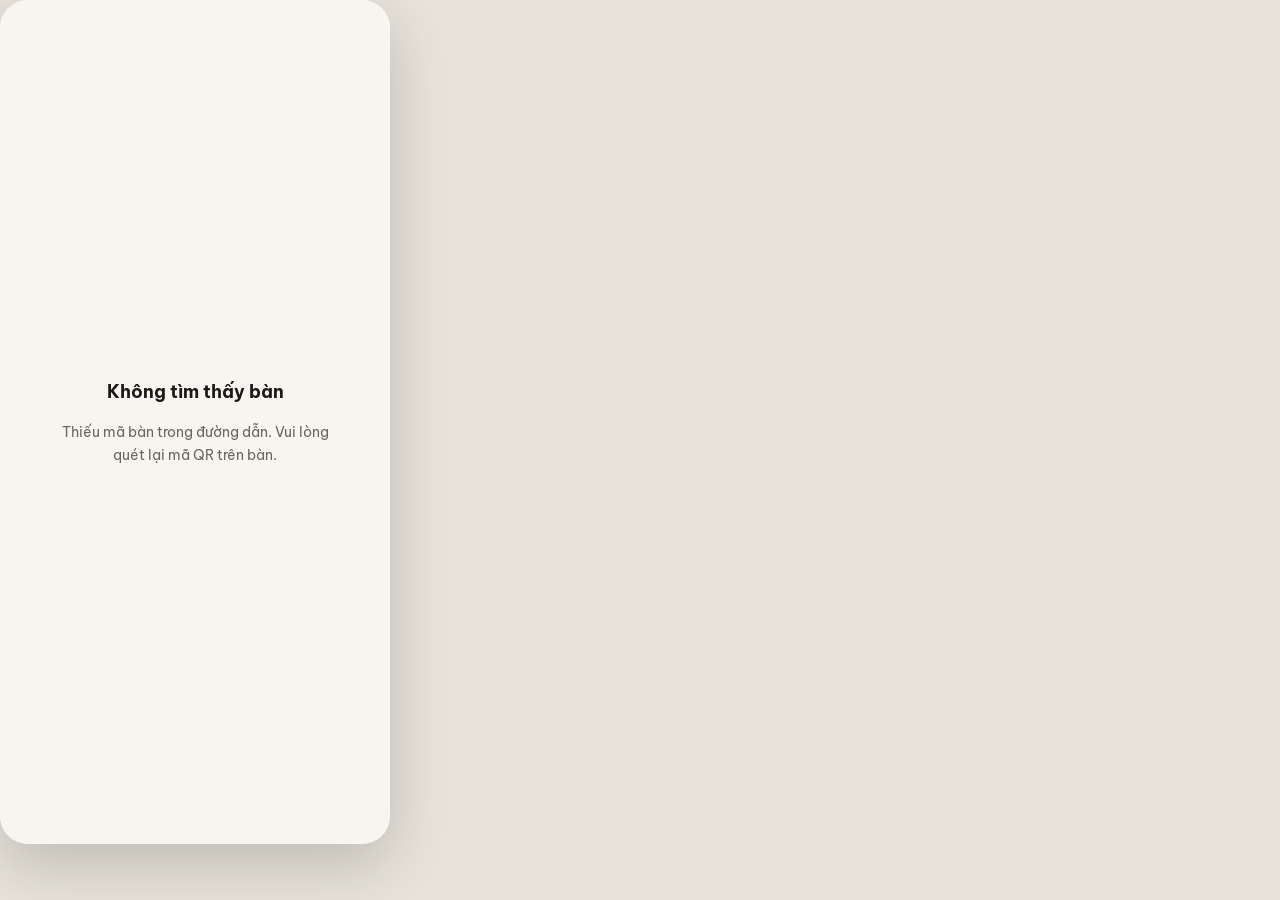
==== index.html @ d2cce716 "Replace site with digital menu ordering system customer app Static export of the Customer Web App (N" ====
<!DOCTYPE html><html lang="vi"><head><meta charSet="utf-8"/><meta name="viewport" content="width=device-width, initial-scale=1, maximum-scale=1"/><link rel="stylesheet" href="/_next/static/css/6815f434380d514e.css" data-precedence="next"/><link rel="preload" as="script" fetchPriority="low" href="/_next/static/chunks/webpack-03f7c6bc932ce1e3.js"/><script src="/_next/static/chunks/fd9d1056-1ea637f06d230f79.js" async=""></script><script src="/_next/static/chunks/117-aea75e95c48275c6.js" async=""></script><script src="/_next/static/chunks/main-app-7bda3a2b025650c7.js" async=""></script><script src="/_next/static/chunks/44530001-3bf1abf623554b3e.js" async=""></script><script src="/_next/static/chunks/661-2b5c2b31d3c5ec28.js" async=""></script><script src="/_next/static/chunks/app/page-7e5e1e7639be7797.js" async=""></script><title>Quán 151</title><meta name="description" content="Đặt món tại bàn — quét mã QR trên bàn để xem thực đơn."/><script src="/_next/static/chunks/polyfills-42372ed130431b0a.js" noModule=""></script></head><body class="font-sans antialiased"><!--$!--><template data-dgst="BAILOUT_TO_CLIENT_SIDE_RENDERING"></template><div class="phone-shell"><div class="absolute inset-0 flex items-center justify-center bg-bg"><p class="text-body text-muted">Đang tải thực đơn…</p></div></div><!--/$--><script src="/_next/static/chunks/webpack-03f7c6bc932ce1e3.js" async=""></script><script>(self.__next_f=self.__next_f||[]).push([0]);self.__next_f.push([2,null])</script><script>self.__next_f.push([1,"1:HL[\"/_next/static/css/6815f434380d514e.css\",\"style\"]\n"])</script><script>self.__next_f.push([1,"2:I[2846,[],\"\"]\n4:I[9107,[],\"ClientPageRoot\"]\n5:I[8457,[\"762\",\"static/chunks/44530001-3bf1abf623554b3e.js\",\"661\",\"static/chunks/661-2b5c2b31d3c5ec28.js\",\"931\",\"static/chunks/app/page-7e5e1e7639be7797.js\"],\"default\",1]\n6:I[4707,[],\"\"]\n7:I[6423,[],\"\"]\n9:I[1060,[],\"\"]\na:[]\n0:[\"$\",\"$L2\",null,{\"buildId\":\"1fy-9XKvXo-Z8v4_ACBgh\",\"assetPrefix\":\"\",\"urlParts\":[\"\",\"\"],\"initialTree\":[\"\",{\"children\":[\"__PAGE__\",{}]},\"$undefined\",\"$undefined\",true],\"initialSeedData\":[\"\",{\"children\":[\"__PAGE__\",{},[[\"$L3\",[\"$\",\"$L4\",null,{\"props\":{\"params\":{},\"searchParams\":{}},\"Component\":\"$5\"}],null],null],null]},[[[[\"$\",\"link\",\"0\",{\"rel\":\"stylesheet\",\"href\":\"/_next/static/css/6815f434380d514e.css\",\"precedence\":\"next\",\"crossOrigin\":\"$undefined\"}]],[\"$\",\"html\",null,{\"lang\":\"vi\",\"children\":[\"$\",\"body\",null,{\"className\":\"font-sans antialiased\",\"children\":[\"$\",\"$L6\",null,{\"parallelRouterKey\":\"children\",\"segmentPath\":[\"children\"],\"error\":\"$undefined\",\"errorStyles\":\"$undefined\",\"errorScripts\":\"$undefined\",\"template\":[\"$\",\"$L7\",null,{}],\"templateStyles\":\"$undefined\",\"templateScripts\":\"$undefined\",\"notFound\":[[\"$\",\"title\",null,{\"children\":\"404: This page could not be found.\"}],[\"$\",\"div\",null,{\"style\":{\"fontFamily\":\"system-ui,\\\"Segoe UI\\\",Roboto,Helvetica,Arial,sans-serif,\\\"Apple Color Emoji\\\",\\\"Segoe UI Emoji\\\"\",\"height\":\"100vh\",\"textAlign\":\"center\",\"display\":\"flex\",\"flexDirection\":\"column\",\"alignItems\":\"center\",\"justifyContent\":\"center\"},\"children\":[\"$\",\"div\",null,{\"children\":[[\"$\",\"style\",null,{\"dangerouslySetInnerHTML\":{\"__html\":\"body{color:#000;background:#fff;margin:0}.next-error-h1{border-right:1px solid rgba(0,0,0,.3)}@media (prefers-color-scheme:dark){body{color:#fff;background:#000}.next-error-h1{border-right:1px solid rgba(255,255,255,.3)}}\"}}],[\"$\",\"h1\",null,{\"className\":\"next-error-h1\",\"style\":{\"display\":\"inline-block\",\"margin\":\"0 20px 0 0\",\"padding\":\"0 23px 0 0\",\"fontSize\":24,\"fontWeight\":500,\"verticalAlign\":\"top\",\"lineHeight\":\"49px\"},\"children\":\"404\"}],[\"$\",\"div\",null,{\"style\":{\"display\":\"inline-block\"},\"children\":[\"$\",\"h2\",null,{\"styl"])</script><script>self.__next_f.push([1,"e\":{\"fontSize\":14,\"fontWeight\":400,\"lineHeight\":\"49px\",\"margin\":0},\"children\":\"This page could not be found.\"}]}]]}]}]],\"notFoundStyles\":[]}]}]}]],null],null],\"couldBeIntercepted\":false,\"initialHead\":[null,\"$L8\"],\"globalErrorComponent\":\"$9\",\"missingSlots\":\"$Wa\"}]\n"])</script><script>self.__next_f.push([1,"8:[[\"$\",\"meta\",\"0\",{\"name\":\"viewport\",\"content\":\"width=device-width, initial-scale=1, maximum-scale=1\"}],[\"$\",\"meta\",\"1\",{\"charSet\":\"utf-8\"}],[\"$\",\"title\",\"2\",{\"children\":\"Quán 151\"}],[\"$\",\"meta\",\"3\",{\"name\":\"description\",\"content\":\"Đặt món tại bàn — quét mã QR trên bàn để xem thực đơn.\"}]]\n3:null\n"])</script></body></html>
---- _next/static/css/6815f434380d514e.css ----
@import url("https://fonts.googleapis.com/css2?family=Be+Vietnam+Pro:wght@400;500;600;700;800&display=swap");*,:after,:before{--tw-border-spacing-x:0;--tw-border-spacing-y:0;--tw-translate-x:0;--tw-translate-y:0;--tw-rotate:0;--tw-skew-x:0;--tw-skew-y:0;--tw-scale-x:1;--tw-scale-y:1;--tw-pan-x: ;--tw-pan-y: ;--tw-pinch-zoom: ;--tw-scroll-snap-strictness:proximity;--tw-gradient-from-position: ;--tw-gradient-via-position: ;--tw-gradient-to-position: ;--tw-ordinal: ;--tw-slashed-zero: ;--tw-numeric-figure: ;--tw-numeric-spacing: ;--tw-numeric-fraction: ;--tw-ring-inset: ;--tw-ring-offset-width:0px;--tw-ring-offset-color:#fff;--tw-ring-color:rgba(59,130,246,.5);--tw-ring-offset-shadow:0 0 #0000;--tw-ring-shadow:0 0 #0000;--tw-shadow:0 0 #0000;--tw-shadow-colored:0 0 #0000;--tw-blur: ;--tw-brightness: ;--tw-contrast: ;--tw-grayscale: ;--tw-hue-rotate: ;--tw-invert: ;--tw-saturate: ;--tw-sepia: ;--tw-drop-shadow: ;--tw-backdrop-blur: ;--tw-backdrop-brightness: ;--tw-backdrop-contrast: ;--tw-backdrop-grayscale: ;--tw-backdrop-hue-rotate: ;--tw-backdrop-invert: ;--tw-backdrop-opacity: ;--tw-backdrop-saturate: ;--tw-backdrop-sepia: ;--tw-contain-size: ;--tw-contain-layout: ;--tw-contain-paint: ;--tw-contain-style: }::backdrop{--tw-border-spacing-x:0;--tw-border-spacing-y:0;--tw-translate-x:0;--tw-translate-y:0;--tw-rotate:0;--tw-skew-x:0;--tw-skew-y:0;--tw-scale-x:1;--tw-scale-y:1;--tw-pan-x: ;--tw-pan-y: ;--tw-pinch-zoom: ;--tw-scroll-snap-strictness:proximity;--tw-gradient-from-position: ;--tw-gradient-via-position: ;--tw-gradient-to-position: ;--tw-ordinal: ;--tw-slashed-zero: ;--tw-numeric-figure: ;--tw-numeric-spacing: ;--tw-numeric-fraction: ;--tw-ring-inset: ;--tw-ring-offset-width:0px;--tw-ring-offset-color:#fff;--tw-ring-color:rgba(59,130,246,.5);--tw-ring-offset-shadow:0 0 #0000;--tw-ring-shadow:0 0 #0000;--tw-shadow:0 0 #0000;--tw-shadow-colored:0 0 #0000;--tw-blur: ;--tw-brightness: ;--tw-contrast: ;--tw-grayscale: ;--tw-hue-rotate: ;--tw-invert: ;--tw-saturate: ;--tw-sepia: ;--tw-drop-shadow: ;--tw-backdrop-blur: ;--tw-backdrop-brightness: ;--tw-backdrop-contrast: ;--tw-backdrop-grayscale: ;--tw-backdrop-hue-rotate: ;--tw-backdrop-invert: ;--tw-backdrop-opacity: ;--tw-backdrop-saturate: ;--tw-backdrop-sepia: ;--tw-contain-size: ;--tw-contain-layout: ;--tw-contain-paint: ;--tw-contain-style: }

/*
! tailwindcss v3.4.17 | MIT License | https://tailwindcss.com
*/*,:after,:before{box-sizing:border-box;border:0 solid #e5e7eb}:after,:before{--tw-content:""}:host,html{line-height:1.5;-webkit-text-size-adjust:100%;-moz-tab-size:4;-o-tab-size:4;tab-size:4;font-family:Be Vietnam Pro,system-ui,sans-serif;font-feature-settings:normal;font-variation-settings:normal;-webkit-tap-highlight-color:transparent}body{margin:0;line-height:inherit}hr{height:0;color:inherit;border-top-width:1px}abbr:where([title]){-webkit-text-decoration:underline dotted;text-decoration:underline dotted}h1,h2,h3,h4,h5,h6{font-size:inherit;font-weight:inherit}a{color:inherit;text-decoration:inherit}b,strong{font-weight:bolder}code,kbd,pre,samp{font-family:ui-monospace,SFMono-Regular,Menlo,Monaco,Consolas,Liberation Mono,Courier New,monospace;font-feature-settings:normal;font-variation-settings:normal;font-size:1em}small{font-size:80%}sub,sup{font-size:75%;line-height:0;position:relative;vertical-align:baseline}sub{bottom:-.25em}sup{top:-.5em}table{text-indent:0;border-color:inherit;border-collapse:collapse}button,input,optgroup,select,textarea{font-family:inherit;font-feature-settings:inherit;font-variation-settings:inherit;font-size:100%;font-weight:inherit;line-height:inherit;letter-spacing:inherit;color:inherit;margin:0;padding:0}button,select{text-transform:none}button,input:where([type=button]),input:where([type=reset]),input:where([type=submit]){-webkit-appearance:button;background-color:transparent;background-image:none}:-moz-focusring{outline:auto}:-moz-ui-invalid{box-shadow:none}progress{vertical-align:baseline}::-webkit-inner-spin-button,::-webkit-outer-spin-button{height:auto}[type=search]{-webkit-appearance:textfield;outline-offset:-2px}::-webkit-search-decoration{-webkit-appearance:none}::-webkit-file-upload-button{-webkit-appearance:button;font:inherit}summary{display:list-item}blockquote,dd,dl,figure,h1,h2,h3,h4,h5,h6,hr,p,pre{margin:0}fieldset{margin:0}fieldset,legend{padding:0}menu,ol,ul{list-style:none;margin:0;padding:0}dialog{padding:0}textarea{resize:vertical}input::-moz-placeholder,textarea::-moz-placeholder{opacity:1;color:#9ca3af}input::placeholder,textarea::placeholder{opacity:1;color:#9ca3af}[role=button],button{cursor:pointer}:disabled{cursor:default}audio,canvas,embed,iframe,img,object,svg,video{display:block;vertical-align:middle}img,video{max-width:100%;height:auto}[hidden]:where(:not([hidden=until-found])){display:none}.static{position:static}.absolute{position:absolute}.inset-0{inset:0}.bottom-0{bottom:0}.left-0{left:0}.left-gutter{left:20px}.right-0{right:0}.right-4{right:1rem}.right-gutter{right:20px}.top-3{top:.75rem}.top-4{top:1rem}.z-10{z-index:10}.z-50{z-index:50}.mb-2{margin-bottom:.5rem}.mt-2{margin-top:.5rem}.mt-\[10px\]{margin-top:10px}.mt-auto{margin-top:auto}.line-clamp-2{overflow:hidden;display:-webkit-box;-webkit-box-orient:vertical;-webkit-line-clamp:2}.block{display:block}.inline{display:inline}.flex{display:flex}.table{display:table}.h-10{height:2.5rem}.h-12{height:3rem}.h-\[84px\]{height:84px}.h-addButton{height:36px}.h-cartBarHeight{height:56px}.h-chipHeight{height:40px}.h-full{height:100%}.h-itemImage{height:84px}.h-logo,.h-minTouch{height:44px}.h-primaryButtonHeight{height:54px}.h-searchHeight{height:44px}.h-secondaryButtonHeight{height:52px}.h-stepperButton{height:32px}.max-h-\[82\%\]{max-height:82%}.min-h-0{min-height:0}.w-20{width:5rem}.w-\[84px\]{width:84px}.w-addButton{width:36px}.w-full{width:100%}.w-itemImage{width:84px}.w-logo,.w-minTouch{width:44px}.w-stepperButton{width:32px}.min-w-0{min-width:0}.min-w-\[22px\]{min-width:22px}.min-w-\[26px\]{min-width:26px}.max-w-\[280px\]{max-width:280px}.flex-1{flex:1 1 0%}.flex-shrink-0{flex-shrink:0}.flex-col{flex-direction:column}.items-start{align-items:flex-start}.items-end{align-items:flex-end}.items-center{align-items:center}.items-baseline{align-items:baseline}.justify-end{justify-content:flex-end}.justify-center{justify-content:center}.justify-between{justify-content:space-between}.gap-1{gap:.25rem}.gap-2{gap:.5rem}.gap-3{gap:.75rem}.gap-4{gap:1rem}.gap-\[10px\]{gap:10px}.gap-\[6px\]{gap:6px}.gap-chipGap{gap:8px}.gap-headerGap{gap:14px}.gap-listGap{gap:12px}.overflow-hidden{overflow:hidden}.overflow-x-auto{overflow-x:auto}.overflow-y-auto{overflow-y:auto}.whitespace-nowrap{white-space:nowrap}.rounded-badge{border-radius:6px}.rounded-button{border-radius:14px}.rounded-card{border-radius:16px}.rounded-image,.rounded-input{border-radius:12px}.rounded-pill{border-radius:999px}.rounded-tableBadge{border-radius:10px}.rounded-t-sheet{border-top-left-radius:24px;border-top-right-radius:24px}.border{border-width:1px}.border-\[1\.5px\]{border-width:1.5px}.border-b{border-bottom-width:1px}.border-t{border-top-width:1px}.border-border{--tw-border-opacity:1;border-color:rgb(221 214 201/var(--tw-border-opacity,1))}.border-divider{--tw-border-opacity:1;border-color:rgb(238 233 223/var(--tw-border-opacity,1))}.border-ink{--tw-border-opacity:1;border-color:rgb(28 26 23/var(--tw-border-opacity,1))}.bg-accent{--tw-bg-opacity:1;background-color:rgb(194 65 12/var(--tw-bg-opacity,1))}.bg-badgeBg{--tw-bg-opacity:1;background-color:rgb(252 231 220/var(--tw-bg-opacity,1))}.bg-bg{background-color:rgb(247 245 240/var(--tw-bg-opacity,1))}.bg-bg,.bg-chip{--tw-bg-opacity:1}.bg-chip{background-color:rgb(242 238 230/var(--tw-bg-opacity,1))}.bg-ink{--tw-bg-opacity:1;background-color:rgb(28 26 23/var(--tw-bg-opacity,1))}.bg-inkRaised{--tw-bg-opacity:1;background-color:rgb(46 43 38/var(--tw-bg-opacity,1))}.bg-success{--tw-bg-opacity:1;background-color:rgb(30 107 52/var(--tw-bg-opacity,1))}.bg-successBg{--tw-bg-opacity:1;background-color:rgb(227 241 230/var(--tw-bg-opacity,1))}.bg-surface{--tw-bg-opacity:1;background-color:rgb(255 255 255/var(--tw-bg-opacity,1))}.bg-transparent{background-color:transparent}.object-cover{-o-object-fit:cover;object-fit:cover}.p-4{padding:1rem}.p-\[2px\]{padding:2px}.p-cardPadding{padding:12px}.px-3{padding-left:.75rem;padding-right:.75rem}.px-4{padding-left:1rem;padding-right:1rem}.px-6{padding-left:1.5rem;padding-right:1.5rem}.px-8{padding-left:2rem;padding-right:2rem}.px-\[14px\]{padding-left:14px;padding-right:14px}.px-\[6px\]{padding-left:6px;padding-right:6px}.px-gutter{padding-left:20px;padding-right:20px}.py-0{padding-top:0;padding-bottom:0}.py-10{padding-top:2.5rem;padding-bottom:2.5rem}.py-3{padding-top:.75rem;padding-bottom:.75rem}.py-\[10px\]{padding-top:10px;padding-bottom:10px}.py-\[2px\]{padding-top:2px;padding-bottom:2px}.py-\[4px\]{padding-top:4px;padding-bottom:4px}.py-\[6px\]{padding-top:6px;padding-bottom:6px}.pb-3{padding-bottom:.75rem}.pb-6{padding-bottom:1.5rem}.pb-\[10px\]{padding-bottom:10px}.pb-\[110px\]{padding-bottom:110px}.pb-\[18px\]{padding-bottom:18px}.pl-\[18px\]{padding-left:18px}.pr-2{padding-right:.5rem}.pt-1{padding-top:.25rem}.pt-3{padding-top:.75rem}.pt-\[14px\]{padding-top:14px}.pt-\[18px\]{padding-top:18px}.pt-gutter{padding-top:20px}.text-center{text-align:center}.text-right{text-align:right}.font-sans{font-family:Be Vietnam Pro,system-ui,sans-serif}.text-\[12px\]{font-size:12px}.text-\[13px\]{font-size:13px}.text-\[14px\]{font-size:14px}.text-\[15px\]{font-size:15px}.text-\[18px\]{font-size:18px}.text-\[20px\]{font-size:20px}.text-badge{font-size:10px;letter-spacing:.4px}.text-body{font-size:14px}.text-brand{font-size:18px;letter-spacing:-.18px}.text-button{font-size:16px}.text-caption{font-size:12px;line-height:1.4}.text-chip{font-size:14px}.text-itemName{font-size:15px;line-height:1.3}.text-overline{font-size:11px;letter-spacing:.66px}.text-price{font-size:15px}.text-screenTitle{font-size:22px}.text-sectionTitle{font-size:16px}.text-sheetTitle{font-size:18px}.font-bold{font-weight:700}.font-extrabold{font-weight:800}.font-semibold{font-weight:600}.uppercase{text-transform:uppercase}.leading-relaxed{line-height:1.625}.text-accentText{--tw-text-opacity:1;color:rgb(179 58 11/var(--tw-text-opacity,1))}.text-badgeText{--tw-text-opacity:1;color:rgb(138 44 8/var(--tw-text-opacity,1))}.text-chip{--tw-text-opacity:1;color:rgb(242 238 230/var(--tw-text-opacity,1))}.text-ink{--tw-text-opacity:1;color:rgb(28 26 23/var(--tw-text-opacity,1))}.text-muted{--tw-text-opacity:1;color:rgb(107 101 91/var(--tw-text-opacity,1))}.text-onAccent{--tw-text-opacity:1;color:rgb(255 255 255/var(--tw-text-opacity,1))}.text-onDarkMuted{--tw-text-opacity:1;color:rgb(201 196 186/var(--tw-text-opacity,1))}.text-onInk{--tw-text-opacity:1;color:rgb(255 255 255/var(--tw-text-opacity,1))}.antialiased{-webkit-font-smoothing:antialiased;-moz-osx-font-smoothing:grayscale}.shadow-card{--tw-shadow:0px 1px 2px rgba(28,26,23,.06);--tw-shadow-colored:0px 1px 2px var(--tw-shadow-color)}.shadow-card,.shadow-cartBar{box-shadow:var(--tw-ring-offset-shadow,0 0 #0000),var(--tw-ring-shadow,0 0 #0000),var(--tw-shadow)}.shadow-cartBar{--tw-shadow:0px 8px 24px rgba(28,26,23,.25);--tw-shadow-colored:0px 8px 24px var(--tw-shadow-color)}.filter{filter:var(--tw-blur) var(--tw-brightness) var(--tw-contrast) var(--tw-grayscale) var(--tw-hue-rotate) var(--tw-invert) var(--tw-saturate) var(--tw-sepia) var(--tw-drop-shadow)}.transition-colors{transition-property:color,background-color,border-color,text-decoration-color,fill,stroke;transition-timing-function:cubic-bezier(.4,0,.2,1);transition-duration:.15s}body,html{background:#e7e3da;color:#1c1a17}*{box-sizing:border-box}button{cursor:pointer}button,input,textarea{font-family:inherit}textarea{outline:none}.phone-shell{width:390px;height:844px;position:relative;overflow:hidden;background:#f7f5f0;display:flex;flex-direction:column;border-radius:28px;box-shadow:0 20px 60px rgba(0,0,0,.18)}@media (max-width:430px){.phone-shell{width:100vw;height:100vh;height:100dvh;border-radius:0;box-shadow:none}}.no-scrollbar{scrollbar-width:none}.no-scrollbar::-webkit-scrollbar{display:none}.placeholder\:text-onDarkMuted::-moz-placeholder{--tw-text-opacity:1;color:rgb(201 196 186/var(--tw-text-opacity,1))}.placeholder\:text-onDarkMuted::placeholder{--tw-text-opacity:1;color:rgb(201 196 186/var(--tw-text-opacity,1))}.focus\:outline-none:focus{outline:2px solid transparent;outline-offset:2px}.disabled\:opacity-60:disabled{opacity:.6}.disabled\:opacity-70:disabled{opacity:.7}
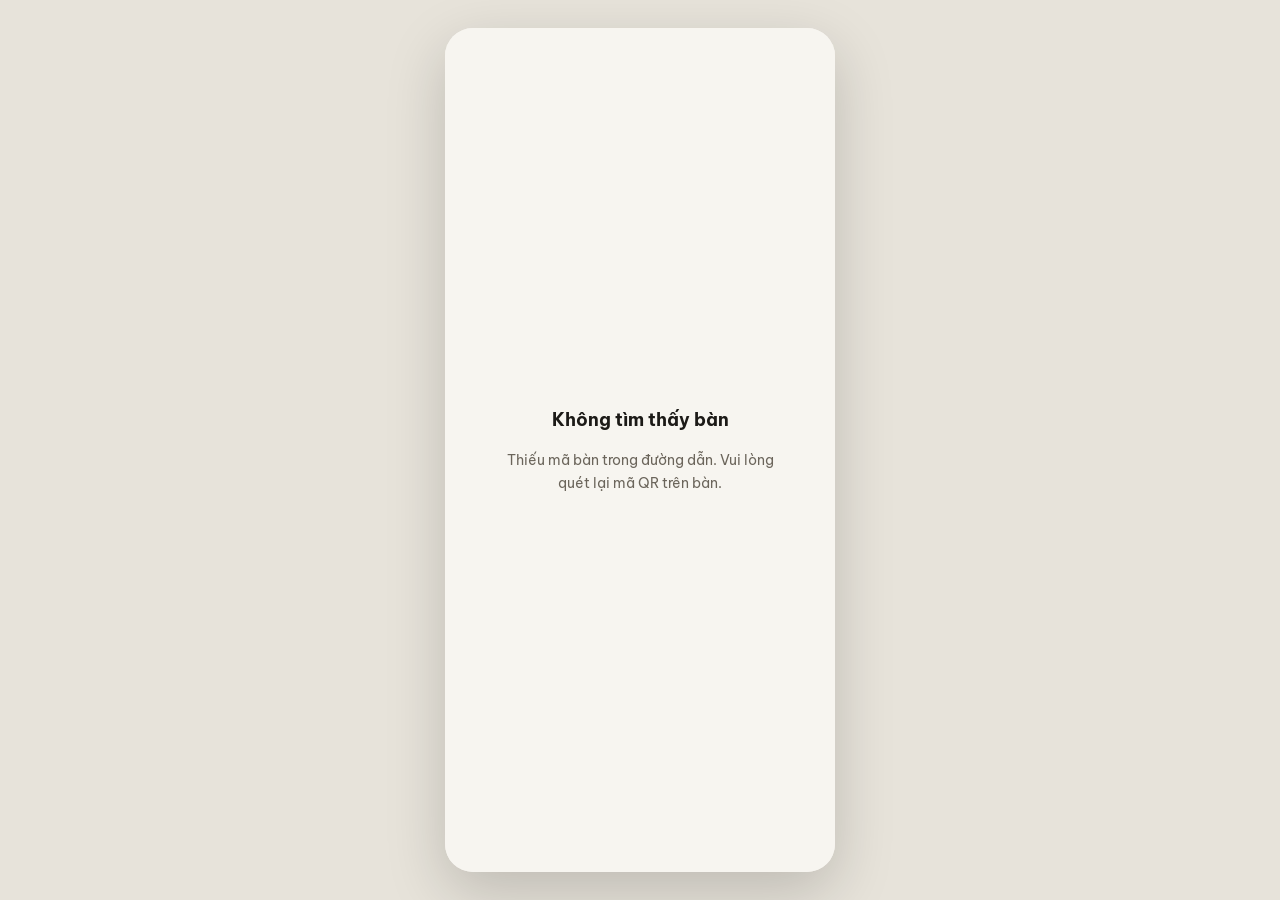
==== commit bc3ff76d: "Center the main phone-shell card on desktop viewports The .phone-shell CSS comment already described" ====
--- a/index.html
+++ b/index.html
@@ -1 +1 @@
-<!DOCTYPE html><html lang="vi"><head><meta charSet="utf-8"/><meta name="viewport" content="width=device-width, initial-scale=1, maximum-scale=1"/><link rel="stylesheet" href="/_next/static/css/6815f434380d514e.css" data-precedence="next"/><link rel="preload" as="script" fetchPriority="low" href="/_next/static/chunks/webpack-03f7c6bc932ce1e3.js"/><script src="/_next/static/chunks/fd9d1056-1ea637f06d230f79.js" async=""></script><script src="/_next/static/chunks/117-aea75e95c48275c6.js" async=""></script><script src="/_next/static/chunks/main-app-7bda3a2b025650c7.js" async=""></script><script src="/_next/static/chunks/44530001-3bf1abf623554b3e.js" async=""></script><script src="/_next/static/chunks/661-2b5c2b31d3c5ec28.js" async=""></script><script src="/_next/static/chunks/app/page-7e5e1e7639be7797.js" async=""></script><title>Quán 151</title><meta name="description" content="Đặt món tại bàn — quét mã QR trên bàn để xem thực đơn."/><script src="/_next/static/chunks/polyfills-42372ed130431b0a.js" noModule=""></script></head><body class="font-sans antialiased"><!--$!--><template data-dgst="BAILOUT_TO_CLIENT_SIDE_RENDERING"></template><div class="phone-shell"><div class="absolute inset-0 flex items-center justify-center bg-bg"><p class="text-body text-muted">Đang tải thực đơn…</p></div></div><!--/$--><script src="/_next/static/chunks/webpack-03f7c6bc932ce1e3.js" async=""></script><script>(self.__next_f=self.__next_f||[]).push([0]);self.__next_f.push([2,null])</script><script>self.__next_f.push([1,"1:HL[\"/_next/static/css/6815f434380d514e.css\",\"style\"]\n"])</script><script>self.__next_f.push([1,"2:I[2846,[],\"\"]\n4:I[9107,[],\"ClientPageRoot\"]\n5:I[8457,[\"762\",\"static/chunks/44530001-3bf1abf623554b3e.js\",\"661\",\"static/chunks/661-2b5c2b31d3c5ec28.js\",\"931\",\"static/chunks/app/page-7e5e1e7639be7797.js\"],\"default\",1]\n6:I[4707,[],\"\"]\n7:I[6423,[],\"\"]\n9:I[1060,[],\"\"]\na:[]\n0:[\"$\",\"$L2\",null,{\"buildId\":\"1fy-9XKvXo-Z8v4_ACBgh\",\"assetPrefix\":\"\",\"urlParts\":[\"\",\"\"],\"initialTree\":[\"\",{\"children\":[\"__PAGE__\",{}]},\"$undefined\",\"$undefined\",true],\"initialSeedData\":[\"\",{\"children\":[\"__PAGE__\",{},[[\"$L3\",[\"$\",\"$L4\",null,{\"props\":{\"params\":{},\"searchParams\":{}},\"Component\":\"$5\"}],null],null],null]},[[[[\"$\",\"link\",\"0\",{\"rel\":\"stylesheet\",\"href\":\"/_next/static/css/6815f434380d514e.css\",\"precedence\":\"next\",\"crossOrigin\":\"$undefined\"}]],[\"$\",\"html\",null,{\"lang\":\"vi\",\"children\":[\"$\",\"body\",null,{\"className\":\"font-sans antialiased\",\"children\":[\"$\",\"$L6\",null,{\"parallelRouterKey\":\"children\",\"segmentPath\":[\"children\"],\"error\":\"$undefined\",\"errorStyles\":\"$undefined\",\"errorScripts\":\"$undefined\",\"template\":[\"$\",\"$L7\",null,{}],\"templateStyles\":\"$undefined\",\"templateScripts\":\"$undefined\",\"notFound\":[[\"$\",\"title\",null,{\"children\":\"404: This page could not be found.\"}],[\"$\",\"div\",null,{\"style\":{\"fontFamily\":\"system-ui,\\\"Segoe UI\\\",Roboto,Helvetica,Arial,sans-serif,\\\"Apple Color Emoji\\\",\\\"Segoe UI Emoji\\\"\",\"height\":\"100vh\",\"textAlign\":\"center\",\"display\":\"flex\",\"flexDirection\":\"column\",\"alignItems\":\"center\",\"justifyContent\":\"center\"},\"children\":[\"$\",\"div\",null,{\"children\":[[\"$\",\"style\",null,{\"dangerouslySetInnerHTML\":{\"__html\":\"body{color:#000;background:#fff;margin:0}.next-error-h1{border-right:1px solid rgba(0,0,0,.3)}@media (prefers-color-scheme:dark){body{color:#fff;background:#000}.next-error-h1{border-right:1px solid rgba(255,255,255,.3)}}\"}}],[\"$\",\"h1\",null,{\"className\":\"next-error-h1\",\"style\":{\"display\":\"inline-block\",\"margin\":\"0 20px 0 0\",\"padding\":\"0 23px 0 0\",\"fontSize\":24,\"fontWeight\":500,\"verticalAlign\":\"top\",\"lineHeight\":\"49px\"},\"children\":\"404\"}],[\"$\",\"div\",null,{\"style\":{\"display\":\"inline-block\"},\"children\":[\"$\",\"h2\",null,{\"styl"])</script><script>self.__next_f.push([1,"e\":{\"fontSize\":14,\"fontWeight\":400,\"lineHeight\":\"49px\",\"margin\":0},\"children\":\"This page could not be found.\"}]}]]}]}]],\"notFoundStyles\":[]}]}]}]],null],null],\"couldBeIntercepted\":false,\"initialHead\":[null,\"$L8\"],\"globalErrorComponent\":\"$9\",\"missingSlots\":\"$Wa\"}]\n"])</script><script>self.__next_f.push([1,"8:[[\"$\",\"meta\",\"0\",{\"name\":\"viewport\",\"content\":\"width=device-width, initial-scale=1, maximum-scale=1\"}],[\"$\",\"meta\",\"1\",{\"charSet\":\"utf-8\"}],[\"$\",\"title\",\"2\",{\"children\":\"Quán 151\"}],[\"$\",\"meta\",\"3\",{\"name\":\"description\",\"content\":\"Đặt món tại bàn — quét mã QR trên bàn để xem thực đơn.\"}]]\n3:null\n"])</script></body></html>+<!DOCTYPE html><html lang="vi"><head><meta charSet="utf-8"/><meta name="viewport" content="width=device-width, initial-scale=1, maximum-scale=1"/><link rel="stylesheet" href="/_next/static/css/bfe1d0677d3ddd4f.css" data-precedence="next"/><link rel="preload" as="script" fetchPriority="low" href="/_next/static/chunks/webpack-03f7c6bc932ce1e3.js"/><script src="/_next/static/chunks/fd9d1056-1ea637f06d230f79.js" async=""></script><script src="/_next/static/chunks/117-aea75e95c48275c6.js" async=""></script><script src="/_next/static/chunks/main-app-7bda3a2b025650c7.js" async=""></script><script src="/_next/static/chunks/44530001-3bf1abf623554b3e.js" async=""></script><script src="/_next/static/chunks/661-2b5c2b31d3c5ec28.js" async=""></script><script src="/_next/static/chunks/app/page-7e5e1e7639be7797.js" async=""></script><title>Quán 151</title><meta name="description" content="Đặt món tại bàn — quét mã QR trên bàn để xem thực đơn."/><script src="/_next/static/chunks/polyfills-42372ed130431b0a.js" noModule=""></script></head><body class="font-sans antialiased"><!--$!--><template data-dgst="BAILOUT_TO_CLIENT_SIDE_RENDERING"></template><div class="phone-shell"><div class="absolute inset-0 flex items-center justify-center bg-bg"><p class="text-body text-muted">Đang tải thực đơn…</p></div></div><!--/$--><script src="/_next/static/chunks/webpack-03f7c6bc932ce1e3.js" async=""></script><script>(self.__next_f=self.__next_f||[]).push([0]);self.__next_f.push([2,null])</script><script>self.__next_f.push([1,"1:HL[\"/_next/static/css/bfe1d0677d3ddd4f.css\",\"style\"]\n"])</script><script>self.__next_f.push([1,"2:I[2846,[],\"\"]\n4:I[9107,[],\"ClientPageRoot\"]\n5:I[8457,[\"762\",\"static/chunks/44530001-3bf1abf623554b3e.js\",\"661\",\"static/chunks/661-2b5c2b31d3c5ec28.js\",\"931\",\"static/chunks/app/page-7e5e1e7639be7797.js\"],\"default\",1]\n6:I[4707,[],\"\"]\n7:I[6423,[],\"\"]\n9:I[1060,[],\"\"]\na:[]\n0:[\"$\",\"$L2\",null,{\"buildId\":\"eZU5LG3GaF4ZMKPdcrm1K\",\"assetPrefix\":\"\",\"urlParts\":[\"\",\"\"],\"initialTree\":[\"\",{\"children\":[\"__PAGE__\",{}]},\"$undefined\",\"$undefined\",true],\"initialSeedData\":[\"\",{\"children\":[\"__PAGE__\",{},[[\"$L3\",[\"$\",\"$L4\",null,{\"props\":{\"params\":{},\"searchParams\":{}},\"Component\":\"$5\"}],null],null],null]},[[[[\"$\",\"link\",\"0\",{\"rel\":\"stylesheet\",\"href\":\"/_next/static/css/bfe1d0677d3ddd4f.css\",\"precedence\":\"next\",\"crossOrigin\":\"$undefined\"}]],[\"$\",\"html\",null,{\"lang\":\"vi\",\"children\":[\"$\",\"body\",null,{\"className\":\"font-sans antialiased\",\"children\":[\"$\",\"$L6\",null,{\"parallelRouterKey\":\"children\",\"segmentPath\":[\"children\"],\"error\":\"$undefined\",\"errorStyles\":\"$undefined\",\"errorScripts\":\"$undefined\",\"template\":[\"$\",\"$L7\",null,{}],\"templateStyles\":\"$undefined\",\"templateScripts\":\"$undefined\",\"notFound\":[[\"$\",\"title\",null,{\"children\":\"404: This page could not be found.\"}],[\"$\",\"div\",null,{\"style\":{\"fontFamily\":\"system-ui,\\\"Segoe UI\\\",Roboto,Helvetica,Arial,sans-serif,\\\"Apple Color Emoji\\\",\\\"Segoe UI Emoji\\\"\",\"height\":\"100vh\",\"textAlign\":\"center\",\"display\":\"flex\",\"flexDirection\":\"column\",\"alignItems\":\"center\",\"justifyContent\":\"center\"},\"children\":[\"$\",\"div\",null,{\"children\":[[\"$\",\"style\",null,{\"dangerouslySetInnerHTML\":{\"__html\":\"body{color:#000;background:#fff;margin:0}.next-error-h1{border-right:1px solid rgba(0,0,0,.3)}@media (prefers-color-scheme:dark){body{color:#fff;background:#000}.next-error-h1{border-right:1px solid rgba(255,255,255,.3)}}\"}}],[\"$\",\"h1\",null,{\"className\":\"next-error-h1\",\"style\":{\"display\":\"inline-block\",\"margin\":\"0 20px 0 0\",\"padding\":\"0 23px 0 0\",\"fontSize\":24,\"fontWeight\":500,\"verticalAlign\":\"top\",\"lineHeight\":\"49px\"},\"children\":\"404\"}],[\"$\",\"div\",null,{\"style\":{\"display\":\"inline-block\"},\"children\":[\"$\",\"h2\",null,{\"styl"])</script><script>self.__next_f.push([1,"e\":{\"fontSize\":14,\"fontWeight\":400,\"lineHeight\":\"49px\",\"margin\":0},\"children\":\"This page could not be found.\"}]}]]}]}]],\"notFoundStyles\":[]}]}]}]],null],null],\"couldBeIntercepted\":false,\"initialHead\":[null,\"$L8\"],\"globalErrorComponent\":\"$9\",\"missingSlots\":\"$Wa\"}]\n"])</script><script>self.__next_f.push([1,"8:[[\"$\",\"meta\",\"0\",{\"name\":\"viewport\",\"content\":\"width=device-width, initial-scale=1, maximum-scale=1\"}],[\"$\",\"meta\",\"1\",{\"charSet\":\"utf-8\"}],[\"$\",\"title\",\"2\",{\"children\":\"Quán 151\"}],[\"$\",\"meta\",\"3\",{\"name\":\"description\",\"content\":\"Đặt món tại bàn — quét mã QR trên bàn để xem thực đơn.\"}]]\n3:null\n"])</script></body></html>
--- a/_next/static/css/bfe1d0677d3ddd4f.css
+++ b/_next/static/css/bfe1d0677d3ddd4f.css
@@ -0,0 +1,5 @@
+@import url("https://fonts.googleapis.com/css2?family=Be+Vietnam+Pro:wght@400;500;600;700;800&display=swap");*,:after,:before{--tw-border-spacing-x:0;--tw-border-spacing-y:0;--tw-translate-x:0;--tw-translate-y:0;--tw-rotate:0;--tw-skew-x:0;--tw-skew-y:0;--tw-scale-x:1;--tw-scale-y:1;--tw-pan-x: ;--tw-pan-y: ;--tw-pinch-zoom: ;--tw-scroll-snap-strictness:proximity;--tw-gradient-from-position: ;--tw-gradient-via-position: ;--tw-gradient-to-position: ;--tw-ordinal: ;--tw-slashed-zero: ;--tw-numeric-figure: ;--tw-numeric-spacing: ;--tw-numeric-fraction: ;--tw-ring-inset: ;--tw-ring-offset-width:0px;--tw-ring-offset-color:#fff;--tw-ring-color:rgba(59,130,246,.5);--tw-ring-offset-shadow:0 0 #0000;--tw-ring-shadow:0 0 #0000;--tw-shadow:0 0 #0000;--tw-shadow-colored:0 0 #0000;--tw-blur: ;--tw-brightness: ;--tw-contrast: ;--tw-grayscale: ;--tw-hue-rotate: ;--tw-invert: ;--tw-saturate: ;--tw-sepia: ;--tw-drop-shadow: ;--tw-backdrop-blur: ;--tw-backdrop-brightness: ;--tw-backdrop-contrast: ;--tw-backdrop-grayscale: ;--tw-backdrop-hue-rotate: ;--tw-backdrop-invert: ;--tw-backdrop-opacity: ;--tw-backdrop-saturate: ;--tw-backdrop-sepia: ;--tw-contain-size: ;--tw-contain-layout: ;--tw-contain-paint: ;--tw-contain-style: }::backdrop{--tw-border-spacing-x:0;--tw-border-spacing-y:0;--tw-translate-x:0;--tw-translate-y:0;--tw-rotate:0;--tw-skew-x:0;--tw-skew-y:0;--tw-scale-x:1;--tw-scale-y:1;--tw-pan-x: ;--tw-pan-y: ;--tw-pinch-zoom: ;--tw-scroll-snap-strictness:proximity;--tw-gradient-from-position: ;--tw-gradient-via-position: ;--tw-gradient-to-position: ;--tw-ordinal: ;--tw-slashed-zero: ;--tw-numeric-figure: ;--tw-numeric-spacing: ;--tw-numeric-fraction: ;--tw-ring-inset: ;--tw-ring-offset-width:0px;--tw-ring-offset-color:#fff;--tw-ring-color:rgba(59,130,246,.5);--tw-ring-offset-shadow:0 0 #0000;--tw-ring-shadow:0 0 #0000;--tw-shadow:0 0 #0000;--tw-shadow-colored:0 0 #0000;--tw-blur: ;--tw-brightness: ;--tw-contrast: ;--tw-grayscale: ;--tw-hue-rotate: ;--tw-invert: ;--tw-saturate: ;--tw-sepia: ;--tw-drop-shadow: ;--tw-backdrop-blur: ;--tw-backdrop-brightness: ;--tw-backdrop-contrast: ;--tw-backdrop-grayscale: ;--tw-backdrop-hue-rotate: ;--tw-backdrop-invert: ;--tw-backdrop-opacity: ;--tw-backdrop-saturate: ;--tw-backdrop-sepia: ;--tw-contain-size: ;--tw-contain-layout: ;--tw-contain-paint: ;--tw-contain-style: }
+
+/*
+! tailwindcss v3.4.17 | MIT License | https://tailwindcss.com
+*/*,:after,:before{box-sizing:border-box;border:0 solid #e5e7eb}:after,:before{--tw-content:""}:host,html{line-height:1.5;-webkit-text-size-adjust:100%;-moz-tab-size:4;-o-tab-size:4;tab-size:4;font-family:Be Vietnam Pro,system-ui,sans-serif;font-feature-settings:normal;font-variation-settings:normal;-webkit-tap-highlight-color:transparent}body{margin:0;line-height:inherit}hr{height:0;color:inherit;border-top-width:1px}abbr:where([title]){-webkit-text-decoration:underline dotted;text-decoration:underline dotted}h1,h2,h3,h4,h5,h6{font-size:inherit;font-weight:inherit}a{color:inherit;text-decoration:inherit}b,strong{font-weight:bolder}code,kbd,pre,samp{font-family:ui-monospace,SFMono-Regular,Menlo,Monaco,Consolas,Liberation Mono,Courier New,monospace;font-feature-settings:normal;font-variation-settings:normal;font-size:1em}small{font-size:80%}sub,sup{font-size:75%;line-height:0;position:relative;vertical-align:baseline}sub{bottom:-.25em}sup{top:-.5em}table{text-indent:0;border-color:inherit;border-collapse:collapse}button,input,optgroup,select,textarea{font-family:inherit;font-feature-settings:inherit;font-variation-settings:inherit;font-size:100%;font-weight:inherit;line-height:inherit;letter-spacing:inherit;color:inherit;margin:0;padding:0}button,select{text-transform:none}button,input:where([type=button]),input:where([type=reset]),input:where([type=submit]){-webkit-appearance:button;background-color:transparent;background-image:none}:-moz-focusring{outline:auto}:-moz-ui-invalid{box-shadow:none}progress{vertical-align:baseline}::-webkit-inner-spin-button,::-webkit-outer-spin-button{height:auto}[type=search]{-webkit-appearance:textfield;outline-offset:-2px}::-webkit-search-decoration{-webkit-appearance:none}::-webkit-file-upload-button{-webkit-appearance:button;font:inherit}summary{display:list-item}blockquote,dd,dl,figure,h1,h2,h3,h4,h5,h6,hr,p,pre{margin:0}fieldset{margin:0}fieldset,legend{padding:0}menu,ol,ul{list-style:none;margin:0;padding:0}dialog{padding:0}textarea{resize:vertical}input::-moz-placeholder,textarea::-moz-placeholder{opacity:1;color:#9ca3af}input::placeholder,textarea::placeholder{opacity:1;color:#9ca3af}[role=button],button{cursor:pointer}:disabled{cursor:default}audio,canvas,embed,iframe,img,object,svg,video{display:block;vertical-align:middle}img,video{max-width:100%;height:auto}[hidden]:where(:not([hidden=until-found])){display:none}.static{position:static}.absolute{position:absolute}.inset-0{inset:0}.bottom-0{bottom:0}.left-0{left:0}.left-gutter{left:20px}.right-0{right:0}.right-4{right:1rem}.right-gutter{right:20px}.top-3{top:.75rem}.top-4{top:1rem}.z-10{z-index:10}.z-50{z-index:50}.mb-2{margin-bottom:.5rem}.mt-2{margin-top:.5rem}.mt-\[10px\]{margin-top:10px}.mt-auto{margin-top:auto}.line-clamp-2{overflow:hidden;display:-webkit-box;-webkit-box-orient:vertical;-webkit-line-clamp:2}.block{display:block}.inline{display:inline}.flex{display:flex}.table{display:table}.h-10{height:2.5rem}.h-12{height:3rem}.h-\[84px\]{height:84px}.h-addButton{height:36px}.h-cartBarHeight{height:56px}.h-chipHeight{height:40px}.h-full{height:100%}.h-itemImage{height:84px}.h-logo,.h-minTouch{height:44px}.h-primaryButtonHeight{height:54px}.h-searchHeight{height:44px}.h-secondaryButtonHeight{height:52px}.h-stepperButton{height:32px}.max-h-\[82\%\]{max-height:82%}.min-h-0{min-height:0}.w-20{width:5rem}.w-\[84px\]{width:84px}.w-addButton{width:36px}.w-full{width:100%}.w-itemImage{width:84px}.w-logo,.w-minTouch{width:44px}.w-stepperButton{width:32px}.min-w-0{min-width:0}.min-w-\[22px\]{min-width:22px}.min-w-\[26px\]{min-width:26px}.max-w-\[280px\]{max-width:280px}.flex-1{flex:1 1 0%}.flex-shrink-0{flex-shrink:0}.flex-col{flex-direction:column}.items-start{align-items:flex-start}.items-end{align-items:flex-end}.items-center{align-items:center}.items-baseline{align-items:baseline}.justify-end{justify-content:flex-end}.justify-center{justify-content:center}.justify-between{justify-content:space-between}.gap-1{gap:.25rem}.gap-2{gap:.5rem}.gap-3{gap:.75rem}.gap-4{gap:1rem}.gap-\[10px\]{gap:10px}.gap-\[6px\]{gap:6px}.gap-chipGap{gap:8px}.gap-headerGap{gap:14px}.gap-listGap{gap:12px}.overflow-hidden{overflow:hidden}.overflow-x-auto{overflow-x:auto}.overflow-y-auto{overflow-y:auto}.whitespace-nowrap{white-space:nowrap}.rounded-badge{border-radius:6px}.rounded-button{border-radius:14px}.rounded-card{border-radius:16px}.rounded-image,.rounded-input{border-radius:12px}.rounded-pill{border-radius:999px}.rounded-tableBadge{border-radius:10px}.rounded-t-sheet{border-top-left-radius:24px;border-top-right-radius:24px}.border{border-width:1px}.border-\[1\.5px\]{border-width:1.5px}.border-b{border-bottom-width:1px}.border-t{border-top-width:1px}.border-border{--tw-border-opacity:1;border-color:rgb(221 214 201/var(--tw-border-opacity,1))}.border-divider{--tw-border-opacity:1;border-color:rgb(238 233 223/var(--tw-border-opacity,1))}.border-ink{--tw-border-opacity:1;border-color:rgb(28 26 23/var(--tw-border-opacity,1))}.bg-accent{--tw-bg-opacity:1;background-color:rgb(194 65 12/var(--tw-bg-opacity,1))}.bg-badgeBg{--tw-bg-opacity:1;background-color:rgb(252 231 220/var(--tw-bg-opacity,1))}.bg-bg{background-color:rgb(247 245 240/var(--tw-bg-opacity,1))}.bg-bg,.bg-chip{--tw-bg-opacity:1}.bg-chip{background-color:rgb(242 238 230/var(--tw-bg-opacity,1))}.bg-ink{--tw-bg-opacity:1;background-color:rgb(28 26 23/var(--tw-bg-opacity,1))}.bg-inkRaised{--tw-bg-opacity:1;background-color:rgb(46 43 38/var(--tw-bg-opacity,1))}.bg-success{--tw-bg-opacity:1;background-color:rgb(30 107 52/var(--tw-bg-opacity,1))}.bg-successBg{--tw-bg-opacity:1;background-color:rgb(227 241 230/var(--tw-bg-opacity,1))}.bg-surface{--tw-bg-opacity:1;background-color:rgb(255 255 255/var(--tw-bg-opacity,1))}.bg-transparent{background-color:transparent}.object-cover{-o-object-fit:cover;object-fit:cover}.p-4{padding:1rem}.p-\[2px\]{padding:2px}.p-cardPadding{padding:12px}.px-3{padding-left:.75rem;padding-right:.75rem}.px-4{padding-left:1rem;padding-right:1rem}.px-6{padding-left:1.5rem;padding-right:1.5rem}.px-8{padding-left:2rem;padding-right:2rem}.px-\[14px\]{padding-left:14px;padding-right:14px}.px-\[6px\]{padding-left:6px;padding-right:6px}.px-gutter{padding-left:20px;padding-right:20px}.py-0{padding-top:0;padding-bottom:0}.py-10{padding-top:2.5rem;padding-bottom:2.5rem}.py-3{padding-top:.75rem;padding-bottom:.75rem}.py-\[10px\]{padding-top:10px;padding-bottom:10px}.py-\[2px\]{padding-top:2px;padding-bottom:2px}.py-\[4px\]{padding-top:4px;padding-bottom:4px}.py-\[6px\]{padding-top:6px;padding-bottom:6px}.pb-3{padding-bottom:.75rem}.pb-6{padding-bottom:1.5rem}.pb-\[10px\]{padding-bottom:10px}.pb-\[110px\]{padding-bottom:110px}.pb-\[18px\]{padding-bottom:18px}.pl-\[18px\]{padding-left:18px}.pr-2{padding-right:.5rem}.pt-1{padding-top:.25rem}.pt-3{padding-top:.75rem}.pt-\[14px\]{padding-top:14px}.pt-\[18px\]{padding-top:18px}.pt-gutter{padding-top:20px}.text-center{text-align:center}.text-right{text-align:right}.font-sans{font-family:Be Vietnam Pro,system-ui,sans-serif}.text-\[12px\]{font-size:12px}.text-\[13px\]{font-size:13px}.text-\[14px\]{font-size:14px}.text-\[15px\]{font-size:15px}.text-\[18px\]{font-size:18px}.text-\[20px\]{font-size:20px}.text-badge{font-size:10px;letter-spacing:.4px}.text-body{font-size:14px}.text-brand{font-size:18px;letter-spacing:-.18px}.text-button{font-size:16px}.text-caption{font-size:12px;line-height:1.4}.text-chip{font-size:14px}.text-itemName{font-size:15px;line-height:1.3}.text-overline{font-size:11px;letter-spacing:.66px}.text-price{font-size:15px}.text-screenTitle{font-size:22px}.text-sectionTitle{font-size:16px}.text-sheetTitle{font-size:18px}.font-bold{font-weight:700}.font-extrabold{font-weight:800}.font-semibold{font-weight:600}.uppercase{text-transform:uppercase}.leading-relaxed{line-height:1.625}.text-accentText{--tw-text-opacity:1;color:rgb(179 58 11/var(--tw-text-opacity,1))}.text-badgeText{--tw-text-opacity:1;color:rgb(138 44 8/var(--tw-text-opacity,1))}.text-chip{--tw-text-opacity:1;color:rgb(242 238 230/var(--tw-text-opacity,1))}.text-ink{--tw-text-opacity:1;color:rgb(28 26 23/var(--tw-text-opacity,1))}.text-muted{--tw-text-opacity:1;color:rgb(107 101 91/var(--tw-text-opacity,1))}.text-onAccent{--tw-text-opacity:1;color:rgb(255 255 255/var(--tw-text-opacity,1))}.text-onDarkMuted{--tw-text-opacity:1;color:rgb(201 196 186/var(--tw-text-opacity,1))}.text-onInk{--tw-text-opacity:1;color:rgb(255 255 255/var(--tw-text-opacity,1))}.antialiased{-webkit-font-smoothing:antialiased;-moz-osx-font-smoothing:grayscale}.shadow-card{--tw-shadow:0px 1px 2px rgba(28,26,23,.06);--tw-shadow-colored:0px 1px 2px var(--tw-shadow-color)}.shadow-card,.shadow-cartBar{box-shadow:var(--tw-ring-offset-shadow,0 0 #0000),var(--tw-ring-shadow,0 0 #0000),var(--tw-shadow)}.shadow-cartBar{--tw-shadow:0px 8px 24px rgba(28,26,23,.25);--tw-shadow-colored:0px 8px 24px var(--tw-shadow-color)}.filter{filter:var(--tw-blur) var(--tw-brightness) var(--tw-contrast) var(--tw-grayscale) var(--tw-hue-rotate) var(--tw-invert) var(--tw-saturate) var(--tw-sepia) var(--tw-drop-shadow)}.transition-colors{transition-property:color,background-color,border-color,text-decoration-color,fill,stroke;transition-timing-function:cubic-bezier(.4,0,.2,1);transition-duration:.15s}body,html{background:#e7e3da;color:#1c1a17}body{display:flex;justify-content:center;align-items:center;min-height:100vh;min-height:100dvh}*{box-sizing:border-box}button{cursor:pointer}button,input,textarea{font-family:inherit}textarea{outline:none}.phone-shell{width:390px;height:844px;position:relative;overflow:hidden;background:#f7f5f0;display:flex;flex-direction:column;border-radius:28px;box-shadow:0 20px 60px rgba(0,0,0,.18)}@media (max-width:430px){.phone-shell{width:100vw;height:100vh;height:100dvh;border-radius:0;box-shadow:none}}.no-scrollbar{scrollbar-width:none}.no-scrollbar::-webkit-scrollbar{display:none}.placeholder\:text-onDarkMuted::-moz-placeholder{--tw-text-opacity:1;color:rgb(201 196 186/var(--tw-text-opacity,1))}.placeholder\:text-onDarkMuted::placeholder{--tw-text-opacity:1;color:rgb(201 196 186/var(--tw-text-opacity,1))}.focus\:outline-none:focus{outline:2px solid transparent;outline-offset:2px}.disabled\:opacity-60:disabled{opacity:.6}.disabled\:opacity-70:disabled{opacity:.7}
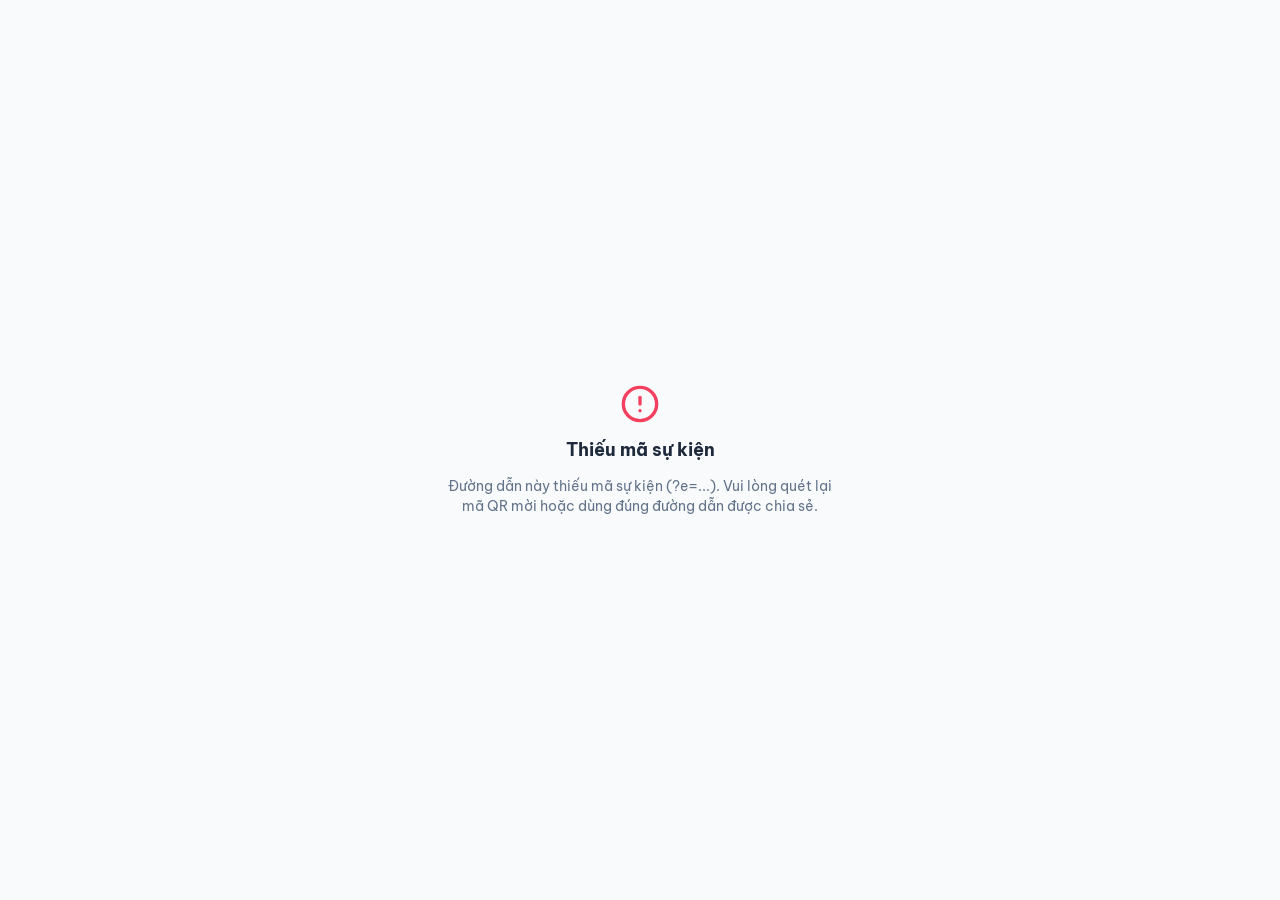
==== commit 65e0f87a: "Deploy PartyGather & Split Replaces the digital-menu-ordering-system build with PartyGather & Split'" ====
--- a/index.html
+++ b/index.html
@@ -1 +1 @@
-<!DOCTYPE html><html lang="vi"><head><meta charSet="utf-8"/><meta name="viewport" content="width=device-width, initial-scale=1, maximum-scale=1"/><link rel="stylesheet" href="/_next/static/css/bfe1d0677d3ddd4f.css" data-precedence="next"/><link rel="preload" as="script" fetchPriority="low" href="/_next/static/chunks/webpack-03f7c6bc932ce1e3.js"/><script src="/_next/static/chunks/fd9d1056-1ea637f06d230f79.js" async=""></script><script src="/_next/static/chunks/117-aea75e95c48275c6.js" async=""></script><script src="/_next/static/chunks/main-app-7bda3a2b025650c7.js" async=""></script><script src="/_next/static/chunks/44530001-3bf1abf623554b3e.js" async=""></script><script src="/_next/static/chunks/661-2b5c2b31d3c5ec28.js" async=""></script><script src="/_next/static/chunks/app/page-7e5e1e7639be7797.js" async=""></script><title>Quán 151</title><meta name="description" content="Đặt món tại bàn — quét mã QR trên bàn để xem thực đơn."/><script src="/_next/static/chunks/polyfills-42372ed130431b0a.js" noModule=""></script></head><body class="font-sans antialiased"><!--$!--><template data-dgst="BAILOUT_TO_CLIENT_SIDE_RENDERING"></template><div class="phone-shell"><div class="absolute inset-0 flex items-center justify-center bg-bg"><p class="text-body text-muted">Đang tải thực đơn…</p></div></div><!--/$--><script src="/_next/static/chunks/webpack-03f7c6bc932ce1e3.js" async=""></script><script>(self.__next_f=self.__next_f||[]).push([0]);self.__next_f.push([2,null])</script><script>self.__next_f.push([1,"1:HL[\"/_next/static/css/bfe1d0677d3ddd4f.css\",\"style\"]\n"])</script><script>self.__next_f.push([1,"2:I[2846,[],\"\"]\n4:I[9107,[],\"ClientPageRoot\"]\n5:I[8457,[\"762\",\"static/chunks/44530001-3bf1abf623554b3e.js\",\"661\",\"static/chunks/661-2b5c2b31d3c5ec28.js\",\"931\",\"static/chunks/app/page-7e5e1e7639be7797.js\"],\"default\",1]\n6:I[4707,[],\"\"]\n7:I[6423,[],\"\"]\n9:I[1060,[],\"\"]\na:[]\n0:[\"$\",\"$L2\",null,{\"buildId\":\"eZU5LG3GaF4ZMKPdcrm1K\",\"assetPrefix\":\"\",\"urlParts\":[\"\",\"\"],\"initialTree\":[\"\",{\"children\":[\"__PAGE__\",{}]},\"$undefined\",\"$undefined\",true],\"initialSeedData\":[\"\",{\"children\":[\"__PAGE__\",{},[[\"$L3\",[\"$\",\"$L4\",null,{\"props\":{\"params\":{},\"searchParams\":{}},\"Component\":\"$5\"}],null],null],null]},[[[[\"$\",\"link\",\"0\",{\"rel\":\"stylesheet\",\"href\":\"/_next/static/css/bfe1d0677d3ddd4f.css\",\"precedence\":\"next\",\"crossOrigin\":\"$undefined\"}]],[\"$\",\"html\",null,{\"lang\":\"vi\",\"children\":[\"$\",\"body\",null,{\"className\":\"font-sans antialiased\",\"children\":[\"$\",\"$L6\",null,{\"parallelRouterKey\":\"children\",\"segmentPath\":[\"children\"],\"error\":\"$undefined\",\"errorStyles\":\"$undefined\",\"errorScripts\":\"$undefined\",\"template\":[\"$\",\"$L7\",null,{}],\"templateStyles\":\"$undefined\",\"templateScripts\":\"$undefined\",\"notFound\":[[\"$\",\"title\",null,{\"children\":\"404: This page could not be found.\"}],[\"$\",\"div\",null,{\"style\":{\"fontFamily\":\"system-ui,\\\"Segoe UI\\\",Roboto,Helvetica,Arial,sans-serif,\\\"Apple Color Emoji\\\",\\\"Segoe UI Emoji\\\"\",\"height\":\"100vh\",\"textAlign\":\"center\",\"display\":\"flex\",\"flexDirection\":\"column\",\"alignItems\":\"center\",\"justifyContent\":\"center\"},\"children\":[\"$\",\"div\",null,{\"children\":[[\"$\",\"style\",null,{\"dangerouslySetInnerHTML\":{\"__html\":\"body{color:#000;background:#fff;margin:0}.next-error-h1{border-right:1px solid rgba(0,0,0,.3)}@media (prefers-color-scheme:dark){body{color:#fff;background:#000}.next-error-h1{border-right:1px solid rgba(255,255,255,.3)}}\"}}],[\"$\",\"h1\",null,{\"className\":\"next-error-h1\",\"style\":{\"display\":\"inline-block\",\"margin\":\"0 20px 0 0\",\"padding\":\"0 23px 0 0\",\"fontSize\":24,\"fontWeight\":500,\"verticalAlign\":\"top\",\"lineHeight\":\"49px\"},\"children\":\"404\"}],[\"$\",\"div\",null,{\"style\":{\"display\":\"inline-block\"},\"children\":[\"$\",\"h2\",null,{\"styl"])</script><script>self.__next_f.push([1,"e\":{\"fontSize\":14,\"fontWeight\":400,\"lineHeight\":\"49px\",\"margin\":0},\"children\":\"This page could not be found.\"}]}]]}]}]],\"notFoundStyles\":[]}]}]}]],null],null],\"couldBeIntercepted\":false,\"initialHead\":[null,\"$L8\"],\"globalErrorComponent\":\"$9\",\"missingSlots\":\"$Wa\"}]\n"])</script><script>self.__next_f.push([1,"8:[[\"$\",\"meta\",\"0\",{\"name\":\"viewport\",\"content\":\"width=device-width, initial-scale=1, maximum-scale=1\"}],[\"$\",\"meta\",\"1\",{\"charSet\":\"utf-8\"}],[\"$\",\"title\",\"2\",{\"children\":\"Quán 151\"}],[\"$\",\"meta\",\"3\",{\"name\":\"description\",\"content\":\"Đặt món tại bàn — quét mã QR trên bàn để xem thực đơn.\"}]]\n3:null\n"])</script></body></html>+<!DOCTYPE html><html lang="vi"><head><meta charSet="utf-8"/><meta name="viewport" content="width=device-width, initial-scale=1, maximum-scale=1"/><link rel="stylesheet" href="/_next/static/css/13143d024d711c5d.css" data-precedence="next"/><link rel="preload" as="script" fetchPriority="low" href="/_next/static/chunks/webpack-03f7c6bc932ce1e3.js"/><script src="/_next/static/chunks/fd9d1056-3b2d3f9fc72c0365.js" async=""></script><script src="/_next/static/chunks/117-ccf92f98a1a86941.js" async=""></script><script src="/_next/static/chunks/main-app-553ac9a1cf45fe87.js" async=""></script><script src="/_next/static/chunks/44530001-3bf1abf623554b3e.js" async=""></script><script src="/_next/static/chunks/253-e3142863391a3a70.js" async=""></script><script src="/_next/static/chunks/830-44e721239eba38bf.js" async=""></script><script src="/_next/static/chunks/app/page-ed2504ccb02070d4.js" async=""></script><title>PartyGather &amp; Split</title><meta name="description" content="RSVP, self-check-in, and split the bill for a party — no account needed."/><script src="/_next/static/chunks/polyfills-42372ed130431b0a.js" noModule=""></script></head><body class="font-sans antialiased bg-slate-50 text-slate-800"><!--$!--><template data-dgst="BAILOUT_TO_CLIENT_SIDE_RENDERING"></template><div class="min-h-screen flex flex-col items-center justify-center gap-3 text-slate-500"><svg xmlns="http://www.w3.org/2000/svg" width="24" height="24" viewBox="0 0 24 24" fill="none" stroke="currentColor" stroke-width="2" stroke-linecap="round" stroke-linejoin="round" class="lucide lucide-sparkles lucide-stars w-8 h-8 text-indigo-400 animate-pulse" aria-hidden="true"><path d="M11.017 2.814a1 1 0 0 1 1.966 0l1.051 5.558a2 2 0 0 0 1.594 1.594l5.558 1.051a1 1 0 0 1 0 1.966l-5.558 1.051a2 2 0 0 0-1.594 1.594l-1.051 5.558a1 1 0 0 1-1.966 0l-1.051-5.558a2 2 0 0 0-1.594-1.594l-5.558-1.051a1 1 0 0 1 0-1.966l5.558-1.051a2 2 0 0 0 1.594-1.594z"></path><path d="M20 2v4"></path><path d="M22 4h-4"></path><circle cx="4" cy="20" r="2"></circle></svg><p class="text-sm">Đang tải thông tin buổi tiệc…</p></div><!--/$--><script src="/_next/static/chunks/webpack-03f7c6bc932ce1e3.js" async=""></script><script>(self.__next_f=self.__next_f||[]).push([0]);self.__next_f.push([2,null])</script><script>self.__next_f.push([1,"1:HL[\"/_next/static/css/13143d024d711c5d.css\",\"style\"]\n"])</script><script>self.__next_f.push([1,"2:I[2846,[],\"\"]\n4:I[9107,[],\"ClientPageRoot\"]\n5:I[5091,[\"762\",\"static/chunks/44530001-3bf1abf623554b3e.js\",\"253\",\"static/chunks/253-e3142863391a3a70.js\",\"830\",\"static/chunks/830-44e721239eba38bf.js\",\"931\",\"static/chunks/app/page-ed2504ccb02070d4.js\"],\"default\",1]\n6:I[4707,[],\"\"]\n7:I[6423,[],\"\"]\n9:I[1060,[],\"\"]\na:[]\n"])</script><script>self.__next_f.push([1,"0:[\"$\",\"$L2\",null,{\"buildId\":\"fS2VcL6E5fIKxbya2syW0\",\"assetPrefix\":\"\",\"urlParts\":[\"\",\"\"],\"initialTree\":[\"\",{\"children\":[\"__PAGE__\",{}]},\"$undefined\",\"$undefined\",true],\"initialSeedData\":[\"\",{\"children\":[\"__PAGE__\",{},[[\"$L3\",[\"$\",\"$L4\",null,{\"props\":{\"params\":{},\"searchParams\":{}},\"Component\":\"$5\"}],null],null],null]},[[[[\"$\",\"link\",\"0\",{\"rel\":\"stylesheet\",\"href\":\"/_next/static/css/13143d024d711c5d.css\",\"precedence\":\"next\",\"crossOrigin\":\"$undefined\"}]],[\"$\",\"html\",null,{\"lang\":\"vi\",\"children\":[\"$\",\"body\",null,{\"className\":\"font-sans antialiased bg-slate-50 text-slate-800\",\"children\":[\"$\",\"$L6\",null,{\"parallelRouterKey\":\"children\",\"segmentPath\":[\"children\"],\"error\":\"$undefined\",\"errorStyles\":\"$undefined\",\"errorScripts\":\"$undefined\",\"template\":[\"$\",\"$L7\",null,{}],\"templateStyles\":\"$undefined\",\"templateScripts\":\"$undefined\",\"notFound\":[[\"$\",\"title\",null,{\"children\":\"404: This page could not be found.\"}],[\"$\",\"div\",null,{\"style\":{\"fontFamily\":\"system-ui,\\\"Segoe UI\\\",Roboto,Helvetica,Arial,sans-serif,\\\"Apple Color Emoji\\\",\\\"Segoe UI Emoji\\\"\",\"height\":\"100vh\",\"textAlign\":\"center\",\"display\":\"flex\",\"flexDirection\":\"column\",\"alignItems\":\"center\",\"justifyContent\":\"center\"},\"children\":[\"$\",\"div\",null,{\"children\":[[\"$\",\"style\",null,{\"dangerouslySetInnerHTML\":{\"__html\":\"body{color:#000;background:#fff;margin:0}.next-error-h1{border-right:1px solid rgba(0,0,0,.3)}@media (prefers-color-scheme:dark){body{color:#fff;background:#000}.next-error-h1{border-right:1px solid rgba(255,255,255,.3)}}\"}}],[\"$\",\"h1\",null,{\"className\":\"next-error-h1\",\"style\":{\"display\":\"inline-block\",\"margin\":\"0 20px 0 0\",\"padding\":\"0 23px 0 0\",\"fontSize\":24,\"fontWeight\":500,\"verticalAlign\":\"top\",\"lineHeight\":\"49px\"},\"children\":\"404\"}],[\"$\",\"div\",null,{\"style\":{\"display\":\"inline-block\"},\"children\":[\"$\",\"h2\",null,{\"style\":{\"fontSize\":14,\"fontWeight\":400,\"lineHeight\":\"49px\",\"margin\":0},\"children\":\"This page could not be found.\"}]}]]}]}]],\"notFoundStyles\":[]}]}]}]],null],null],\"couldBeIntercepted\":false,\"initialHead\":[null,\"$L8\"],\"globalErrorComponent\":\"$9\",\"missingSlots\":\"$Wa\"}]\n"])</script><script>self.__next_f.push([1,"8:[[\"$\",\"meta\",\"0\",{\"name\":\"viewport\",\"content\":\"width=device-width, initial-scale=1, maximum-scale=1\"}],[\"$\",\"meta\",\"1\",{\"charSet\":\"utf-8\"}],[\"$\",\"title\",\"2\",{\"children\":\"PartyGather \u0026 Split\"}],[\"$\",\"meta\",\"3\",{\"name\":\"description\",\"content\":\"RSVP, self-check-in, and split the bill for a party — no account needed.\"}]]\n3:null\n"])</script></body></html>
--- a/_next/static/css/13143d024d711c5d.css
+++ b/_next/static/css/13143d024d711c5d.css
@@ -0,0 +1,5 @@
+@import url("https://fonts.googleapis.com/css2?family=Be+Vietnam+Pro:wght@400;500;600;700;800&display=swap");*,:after,:before{--tw-border-spacing-x:0;--tw-border-spacing-y:0;--tw-translate-x:0;--tw-translate-y:0;--tw-rotate:0;--tw-skew-x:0;--tw-skew-y:0;--tw-scale-x:1;--tw-scale-y:1;--tw-pan-x: ;--tw-pan-y: ;--tw-pinch-zoom: ;--tw-scroll-snap-strictness:proximity;--tw-gradient-from-position: ;--tw-gradient-via-position: ;--tw-gradient-to-position: ;--tw-ordinal: ;--tw-slashed-zero: ;--tw-numeric-figure: ;--tw-numeric-spacing: ;--tw-numeric-fraction: ;--tw-ring-inset: ;--tw-ring-offset-width:0px;--tw-ring-offset-color:#fff;--tw-ring-color:rgba(59,130,246,.5);--tw-ring-offset-shadow:0 0 #0000;--tw-ring-shadow:0 0 #0000;--tw-shadow:0 0 #0000;--tw-shadow-colored:0 0 #0000;--tw-blur: ;--tw-brightness: ;--tw-contrast: ;--tw-grayscale: ;--tw-hue-rotate: ;--tw-invert: ;--tw-saturate: ;--tw-sepia: ;--tw-drop-shadow: ;--tw-backdrop-blur: ;--tw-backdrop-brightness: ;--tw-backdrop-contrast: ;--tw-backdrop-grayscale: ;--tw-backdrop-hue-rotate: ;--tw-backdrop-invert: ;--tw-backdrop-opacity: ;--tw-backdrop-saturate: ;--tw-backdrop-sepia: ;--tw-contain-size: ;--tw-contain-layout: ;--tw-contain-paint: ;--tw-contain-style: }::backdrop{--tw-border-spacing-x:0;--tw-border-spacing-y:0;--tw-translate-x:0;--tw-translate-y:0;--tw-rotate:0;--tw-skew-x:0;--tw-skew-y:0;--tw-scale-x:1;--tw-scale-y:1;--tw-pan-x: ;--tw-pan-y: ;--tw-pinch-zoom: ;--tw-scroll-snap-strictness:proximity;--tw-gradient-from-position: ;--tw-gradient-via-position: ;--tw-gradient-to-position: ;--tw-ordinal: ;--tw-slashed-zero: ;--tw-numeric-figure: ;--tw-numeric-spacing: ;--tw-numeric-fraction: ;--tw-ring-inset: ;--tw-ring-offset-width:0px;--tw-ring-offset-color:#fff;--tw-ring-color:rgba(59,130,246,.5);--tw-ring-offset-shadow:0 0 #0000;--tw-ring-shadow:0 0 #0000;--tw-shadow:0 0 #0000;--tw-shadow-colored:0 0 #0000;--tw-blur: ;--tw-brightness: ;--tw-contrast: ;--tw-grayscale: ;--tw-hue-rotate: ;--tw-invert: ;--tw-saturate: ;--tw-sepia: ;--tw-drop-shadow: ;--tw-backdrop-blur: ;--tw-backdrop-brightness: ;--tw-backdrop-contrast: ;--tw-backdrop-grayscale: ;--tw-backdrop-hue-rotate: ;--tw-backdrop-invert: ;--tw-backdrop-opacity: ;--tw-backdrop-saturate: ;--tw-backdrop-sepia: ;--tw-contain-size: ;--tw-contain-layout: ;--tw-contain-paint: ;--tw-contain-style: }
+
+/*
+! tailwindcss v3.4.17 | MIT License | https://tailwindcss.com
+*/*,:after,:before{box-sizing:border-box;border:0 solid #e5e7eb}:after,:before{--tw-content:""}:host,html{line-height:1.5;-webkit-text-size-adjust:100%;-moz-tab-size:4;-o-tab-size:4;tab-size:4;font-family:Be Vietnam Pro,system-ui,sans-serif;font-feature-settings:normal;font-variation-settings:normal;-webkit-tap-highlight-color:transparent}body{margin:0;line-height:inherit}hr{height:0;color:inherit;border-top-width:1px}abbr:where([title]){-webkit-text-decoration:underline dotted;text-decoration:underline dotted}h1,h2,h3,h4,h5,h6{font-size:inherit;font-weight:inherit}a{color:inherit;text-decoration:inherit}b,strong{font-weight:bolder}code,kbd,pre,samp{font-family:ui-monospace,SFMono-Regular,Menlo,Monaco,Consolas,Liberation Mono,Courier New,monospace;font-feature-settings:normal;font-variation-settings:normal;font-size:1em}small{font-size:80%}sub,sup{font-size:75%;line-height:0;position:relative;vertical-align:baseline}sub{bottom:-.25em}sup{top:-.5em}table{text-indent:0;border-color:inherit;border-collapse:collapse}button,input,optgroup,select,textarea{font-family:inherit;font-feature-settings:inherit;font-variation-settings:inherit;font-size:100%;font-weight:inherit;line-height:inherit;letter-spacing:inherit;color:inherit;margin:0;padding:0}button,select{text-transform:none}button,input:where([type=button]),input:where([type=reset]),input:where([type=submit]){-webkit-appearance:button;background-color:transparent;background-image:none}:-moz-focusring{outline:auto}:-moz-ui-invalid{box-shadow:none}progress{vertical-align:baseline}::-webkit-inner-spin-button,::-webkit-outer-spin-button{height:auto}[type=search]{-webkit-appearance:textfield;outline-offset:-2px}::-webkit-search-decoration{-webkit-appearance:none}::-webkit-file-upload-button{-webkit-appearance:button;font:inherit}summary{display:list-item}blockquote,dd,dl,figure,h1,h2,h3,h4,h5,h6,hr,p,pre{margin:0}fieldset{margin:0}fieldset,legend{padding:0}menu,ol,ul{list-style:none;margin:0;padding:0}dialog{padding:0}textarea{resize:vertical}input::-moz-placeholder,textarea::-moz-placeholder{opacity:1;color:#9ca3af}input::placeholder,textarea::placeholder{opacity:1;color:#9ca3af}[role=button],button{cursor:pointer}:disabled{cursor:default}audio,canvas,embed,iframe,img,object,svg,video{display:block;vertical-align:middle}img,video{max-width:100%;height:auto}[hidden]:where(:not([hidden=until-found])){display:none}.visible{visibility:visible}.static{position:static}.fixed{position:fixed}.absolute{position:absolute}.sticky{position:sticky}.top-0{top:0}.z-50{z-index:50}.mx-auto{margin-left:auto;margin-right:auto}.mb-1{margin-bottom:.25rem}.mt-0\.5{margin-top:.125rem}.mt-1{margin-top:.25rem}.mt-2{margin-top:.5rem}.block{display:block}.inline-block{display:inline-block}.flex{display:flex}.table{display:table}.grid{display:grid}.h-10{height:2.5rem}.h-3{height:.75rem}.h-3\.5{height:.875rem}.h-4{height:1rem}.h-40{height:10rem}.h-48{height:12rem}.h-5{height:1.25rem}.h-56{height:14rem}.h-6{height:1.5rem}.h-8{height:2rem}.min-h-screen{min-height:100vh}.w-10{width:2.5rem}.w-3{width:.75rem}.w-3\.5{width:.875rem}.w-4{width:1rem}.w-40{width:10rem}.w-48{width:12rem}.w-5{width:1.25rem}.w-56{width:14rem}.w-6{width:1.5rem}.w-8{width:2rem}.w-full{width:100%}.min-w-0{min-width:0}.max-w-5xl{max-width:64rem}.max-w-lg{max-width:32rem}.max-w-md{max-width:28rem}.max-w-sm{max-width:24rem}.flex-1{flex:1 1 0%}.shrink-0{flex-shrink:0}.flex-grow{flex-grow:1}@keyframes pulse{50%{opacity:.5}}.animate-pulse{animation:pulse 2s cubic-bezier(.4,0,.6,1) infinite}.grid-cols-1{grid-template-columns:repeat(1,minmax(0,1fr))}.flex-col{flex-direction:column}.items-start{align-items:flex-start}.items-center{align-items:center}.justify-center{justify-content:center}.justify-between{justify-content:space-between}.gap-1{gap:.25rem}.gap-1\.5{gap:.375rem}.gap-2{gap:.5rem}.gap-3{gap:.75rem}.gap-4{gap:1rem}.gap-6{gap:1.5rem}.space-x-2>:not([hidden])~:not([hidden]){--tw-space-x-reverse:0;margin-right:calc(.5rem * var(--tw-space-x-reverse));margin-left:calc(.5rem * calc(1 - var(--tw-space-x-reverse)))}.space-y-0\.5>:not([hidden])~:not([hidden]){--tw-space-y-reverse:0;margin-top:calc(.125rem * calc(1 - var(--tw-space-y-reverse)));margin-bottom:calc(.125rem * var(--tw-space-y-reverse))}.space-y-1>:not([hidden])~:not([hidden]){--tw-space-y-reverse:0;margin-top:calc(.25rem * calc(1 - var(--tw-space-y-reverse)));margin-bottom:calc(.25rem * var(--tw-space-y-reverse))}.space-y-2>:not([hidden])~:not([hidden]){--tw-space-y-reverse:0;margin-top:calc(.5rem * calc(1 - var(--tw-space-y-reverse)));margin-bottom:calc(.5rem * var(--tw-space-y-reverse))}.space-y-3>:not([hidden])~:not([hidden]){--tw-space-y-reverse:0;margin-top:calc(.75rem * calc(1 - var(--tw-space-y-reverse)));margin-bottom:calc(.75rem * var(--tw-space-y-reverse))}.space-y-4>:not([hidden])~:not([hidden]){--tw-space-y-reverse:0;margin-top:calc(1rem * calc(1 - var(--tw-space-y-reverse)));margin-bottom:calc(1rem * var(--tw-space-y-reverse))}.space-y-5>:not([hidden])~:not([hidden]){--tw-space-y-reverse:0;margin-top:calc(1.25rem * calc(1 - var(--tw-space-y-reverse)));margin-bottom:calc(1.25rem * var(--tw-space-y-reverse))}.space-y-6>:not([hidden])~:not([hidden]){--tw-space-y-reverse:0;margin-top:calc(1.5rem * calc(1 - var(--tw-space-y-reverse)));margin-bottom:calc(1.5rem * var(--tw-space-y-reverse))}.divide-y>:not([hidden])~:not([hidden]){--tw-divide-y-reverse:0;border-top-width:calc(1px * calc(1 - var(--tw-divide-y-reverse)));border-bottom-width:calc(1px * var(--tw-divide-y-reverse))}.divide-slate-100>:not([hidden])~:not([hidden]){--tw-divide-opacity:1;border-color:rgb(241 245 249/var(--tw-divide-opacity,1))}.overflow-x-auto{overflow-x:auto}.truncate{overflow:hidden;text-overflow:ellipsis}.truncate,.whitespace-nowrap{white-space:nowrap}.rounded-2xl{border-radius:1rem}.rounded-full{border-radius:9999px}.rounded-xl{border-radius:.75rem}.border{border-width:1px}.border-b{border-bottom-width:1px}.border-t{border-top-width:1px}.border-amber-300{--tw-border-opacity:1;border-color:rgb(252 211 77/var(--tw-border-opacity,1))}.border-emerald-200{--tw-border-opacity:1;border-color:rgb(167 243 208/var(--tw-border-opacity,1))}.border-emerald-300{--tw-border-opacity:1;border-color:rgb(110 231 183/var(--tw-border-opacity,1))}.border-indigo-200{--tw-border-opacity:1;border-color:rgb(199 210 254/var(--tw-border-opacity,1))}.border-indigo-300{--tw-border-opacity:1;border-color:rgb(165 180 252/var(--tw-border-opacity,1))}.border-rose-200{--tw-border-opacity:1;border-color:rgb(254 205 211/var(--tw-border-opacity,1))}.border-slate-100{--tw-border-opacity:1;border-color:rgb(241 245 249/var(--tw-border-opacity,1))}.border-slate-200{--tw-border-opacity:1;border-color:rgb(226 232 240/var(--tw-border-opacity,1))}.border-slate-300{--tw-border-opacity:1;border-color:rgb(203 213 225/var(--tw-border-opacity,1))}.border-white\/30{border-color:hsla(0,0%,100%,.3)}.bg-amber-100{--tw-bg-opacity:1;background-color:rgb(254 243 199/var(--tw-bg-opacity,1))}.bg-amber-50{--tw-bg-opacity:1;background-color:rgb(255 251 235/var(--tw-bg-opacity,1))}.bg-emerald-100{--tw-bg-opacity:1;background-color:rgb(209 250 229/var(--tw-bg-opacity,1))}.bg-emerald-50{--tw-bg-opacity:1;background-color:rgb(236 253 245/var(--tw-bg-opacity,1))}.bg-emerald-600{--tw-bg-opacity:1;background-color:rgb(5 150 105/var(--tw-bg-opacity,1))}.bg-indigo-50{--tw-bg-opacity:1;background-color:rgb(238 242 255/var(--tw-bg-opacity,1))}.bg-indigo-600{--tw-bg-opacity:1;background-color:rgb(79 70 229/var(--tw-bg-opacity,1))}.bg-rose-50{--tw-bg-opacity:1;background-color:rgb(255 241 242/var(--tw-bg-opacity,1))}.bg-rose-600{--tw-bg-opacity:1;background-color:rgb(225 29 72/var(--tw-bg-opacity,1))}.bg-slate-100{--tw-bg-opacity:1;background-color:rgb(241 245 249/var(--tw-bg-opacity,1))}.bg-slate-200{--tw-bg-opacity:1;background-color:rgb(226 232 240/var(--tw-bg-opacity,1))}.bg-slate-50{--tw-bg-opacity:1;background-color:rgb(248 250 252/var(--tw-bg-opacity,1))}.bg-white{--tw-bg-opacity:1;background-color:rgb(255 255 255/var(--tw-bg-opacity,1))}.bg-white\/10{background-color:hsla(0,0%,100%,.1)}.bg-white\/20{background-color:hsla(0,0%,100%,.2)}.bg-gradient-to-r{background-image:linear-gradient(to right,var(--tw-gradient-stops))}.from-indigo-600{--tw-gradient-from:#4f46e5 var(--tw-gradient-from-position);--tw-gradient-to:rgba(79,70,229,0) var(--tw-gradient-to-position);--tw-gradient-stops:var(--tw-gradient-from),var(--tw-gradient-to)}.via-purple-600{--tw-gradient-to:rgba(147,51,234,0) var(--tw-gradient-to-position);--tw-gradient-stops:var(--tw-gradient-from),#9333ea var(--tw-gradient-via-position),var(--tw-gradient-to)}.to-pink-500{--tw-gradient-to:#ec4899 var(--tw-gradient-to-position)}.object-contain{-o-object-fit:contain;object-fit:contain}.p-1\.5{padding:.375rem}.p-2{padding:.5rem}.p-3{padding:.75rem}.p-4{padding:1rem}.p-6{padding:1.5rem}.px-2\.5{padding-left:.625rem;padding-right:.625rem}.px-3{padding-left:.75rem;padding-right:.75rem}.px-3\.5{padding-left:.875rem;padding-right:.875rem}.px-4{padding-left:1rem;padding-right:1rem}.px-6{padding-left:1.5rem;padding-right:1.5rem}.py-1{padding-top:.25rem;padding-bottom:.25rem}.py-1\.5{padding-top:.375rem;padding-bottom:.375rem}.py-10{padding-top:2.5rem;padding-bottom:2.5rem}.py-2{padding-top:.5rem;padding-bottom:.5rem}.py-2\.5{padding-top:.625rem;padding-bottom:.625rem}.py-3{padding-top:.75rem;padding-bottom:.75rem}.py-4{padding-top:1rem;padding-bottom:1rem}.py-6{padding-top:1.5rem;padding-bottom:1.5rem}.pb-3{padding-bottom:.75rem}.pb-4{padding-bottom:1rem}.pt-2{padding-top:.5rem}.pt-3{padding-top:.75rem}.text-left{text-align:left}.text-center{text-align:center}.font-mono{font-family:ui-monospace,SFMono-Regular,Menlo,Monaco,Consolas,Liberation Mono,Courier New,monospace}.font-sans{font-family:Be Vietnam Pro,system-ui,sans-serif}.text-2xl{font-size:1.5rem;line-height:2rem}.text-base{font-size:1rem;line-height:1.5rem}.text-lg{font-size:1.125rem;line-height:1.75rem}.text-sm{font-size:.875rem;line-height:1.25rem}.text-xl{font-size:1.25rem;line-height:1.75rem}.text-xs{font-size:.75rem;line-height:1rem}.font-bold{font-weight:700}.font-extrabold{font-weight:800}.font-medium{font-weight:500}.font-semibold{font-weight:600}.uppercase{text-transform:uppercase}.italic{font-style:italic}.leading-tight{line-height:1.25}.text-amber-600{--tw-text-opacity:1;color:rgb(217 119 6/var(--tw-text-opacity,1))}.text-amber-700{--tw-text-opacity:1;color:rgb(180 83 9/var(--tw-text-opacity,1))}.text-emerald-600{--tw-text-opacity:1;color:rgb(5 150 105/var(--tw-text-opacity,1))}.text-emerald-700{--tw-text-opacity:1;color:rgb(4 120 87/var(--tw-text-opacity,1))}.text-indigo-100{--tw-text-opacity:1;color:rgb(224 231 255/var(--tw-text-opacity,1))}.text-indigo-400{--tw-text-opacity:1;color:rgb(129 140 248/var(--tw-text-opacity,1))}.text-indigo-600{--tw-text-opacity:1;color:rgb(79 70 229/var(--tw-text-opacity,1))}.text-indigo-700{--tw-text-opacity:1;color:rgb(67 56 202/var(--tw-text-opacity,1))}.text-rose-500{--tw-text-opacity:1;color:rgb(244 63 94/var(--tw-text-opacity,1))}.text-rose-600{--tw-text-opacity:1;color:rgb(225 29 72/var(--tw-text-opacity,1))}.text-rose-700{--tw-text-opacity:1;color:rgb(190 18 60/var(--tw-text-opacity,1))}.text-slate-400{--tw-text-opacity:1;color:rgb(148 163 184/var(--tw-text-opacity,1))}.text-slate-500{--tw-text-opacity:1;color:rgb(100 116 139/var(--tw-text-opacity,1))}.text-slate-600{--tw-text-opacity:1;color:rgb(71 85 105/var(--tw-text-opacity,1))}.text-slate-700{--tw-text-opacity:1;color:rgb(51 65 85/var(--tw-text-opacity,1))}.text-slate-800{--tw-text-opacity:1;color:rgb(30 41 59/var(--tw-text-opacity,1))}.text-white{--tw-text-opacity:1;color:rgb(255 255 255/var(--tw-text-opacity,1))}.text-yellow-300{--tw-text-opacity:1;color:rgb(253 224 71/var(--tw-text-opacity,1))}.line-through{text-decoration-line:line-through}.antialiased{-webkit-font-smoothing:antialiased;-moz-osx-font-smoothing:grayscale}.opacity-70{opacity:.7}.opacity-90{opacity:.9}.shadow-lg{--tw-shadow:0 10px 15px -3px rgba(0,0,0,.1),0 4px 6px -4px rgba(0,0,0,.1);--tw-shadow-colored:0 10px 15px -3px var(--tw-shadow-color),0 4px 6px -4px var(--tw-shadow-color)}.shadow-lg,.shadow-md{box-shadow:var(--tw-ring-offset-shadow,0 0 #0000),var(--tw-ring-shadow,0 0 #0000),var(--tw-shadow)}.shadow-md{--tw-shadow:0 4px 6px -1px rgba(0,0,0,.1),0 2px 4px -2px rgba(0,0,0,.1);--tw-shadow-colored:0 4px 6px -1px var(--tw-shadow-color),0 2px 4px -2px var(--tw-shadow-color)}.shadow-sm{--tw-shadow:0 1px 2px 0 rgba(0,0,0,.05);--tw-shadow-colored:0 1px 2px 0 var(--tw-shadow-color);box-shadow:var(--tw-ring-offset-shadow,0 0 #0000),var(--tw-ring-shadow,0 0 #0000),var(--tw-shadow)}.shadow-indigo-200{--tw-shadow-color:#c7d2fe;--tw-shadow:var(--tw-shadow-colored)}.filter{filter:var(--tw-blur) var(--tw-brightness) var(--tw-contrast) var(--tw-grayscale) var(--tw-hue-rotate) var(--tw-invert) var(--tw-saturate) var(--tw-sepia) var(--tw-drop-shadow)}.backdrop-blur{--tw-backdrop-blur:blur(8px);backdrop-filter:var(--tw-backdrop-blur) var(--tw-backdrop-brightness) var(--tw-backdrop-contrast) var(--tw-backdrop-grayscale) var(--tw-backdrop-hue-rotate) var(--tw-backdrop-invert) var(--tw-backdrop-opacity) var(--tw-backdrop-saturate) var(--tw-backdrop-sepia)}.transition-all{transition-property:all;transition-timing-function:cubic-bezier(.4,0,.2,1);transition-duration:.15s}body,html{background:#f8fafc}*{box-sizing:border-box}button{font-family:inherit;cursor:pointer}button:disabled{cursor:not-allowed}input,textarea{font-family:inherit}.hover\:bg-amber-200:hover{--tw-bg-opacity:1;background-color:rgb(253 230 138/var(--tw-bg-opacity,1))}.hover\:bg-emerald-200:hover{--tw-bg-opacity:1;background-color:rgb(167 243 208/var(--tw-bg-opacity,1))}.hover\:bg-indigo-100:hover{--tw-bg-opacity:1;background-color:rgb(224 231 255/var(--tw-bg-opacity,1))}.hover\:bg-indigo-700:hover{--tw-bg-opacity:1;background-color:rgb(67 56 202/var(--tw-bg-opacity,1))}.hover\:bg-rose-700:hover{--tw-bg-opacity:1;background-color:rgb(190 18 60/var(--tw-bg-opacity,1))}.hover\:bg-slate-100:hover{--tw-bg-opacity:1;background-color:rgb(241 245 249/var(--tw-bg-opacity,1))}.hover\:bg-slate-200:hover{--tw-bg-opacity:1;background-color:rgb(226 232 240/var(--tw-bg-opacity,1))}.hover\:text-slate-900:hover{--tw-text-opacity:1;color:rgb(15 23 42/var(--tw-text-opacity,1))}.hover\:underline:hover{text-decoration-line:underline}.disabled\:bg-slate-100:disabled{--tw-bg-opacity:1;background-color:rgb(241 245 249/var(--tw-bg-opacity,1))}.disabled\:text-slate-400:disabled{--tw-text-opacity:1;color:rgb(148 163 184/var(--tw-text-opacity,1))}.disabled\:opacity-50:disabled{opacity:.5}@media (min-width:640px){.sm\:grid-cols-2{grid-template-columns:repeat(2,minmax(0,1fr))}.sm\:justify-start{justify-content:flex-start}.sm\:text-lg{font-size:1.125rem;line-height:1.75rem}}@media (min-width:768px){.md\:grid-cols-2{grid-template-columns:repeat(2,minmax(0,1fr))}}@media (min-width:1024px){.lg\:col-span-2{grid-column:span 2/span 2}.lg\:grid-cols-3{grid-template-columns:repeat(3,minmax(0,1fr))}}
